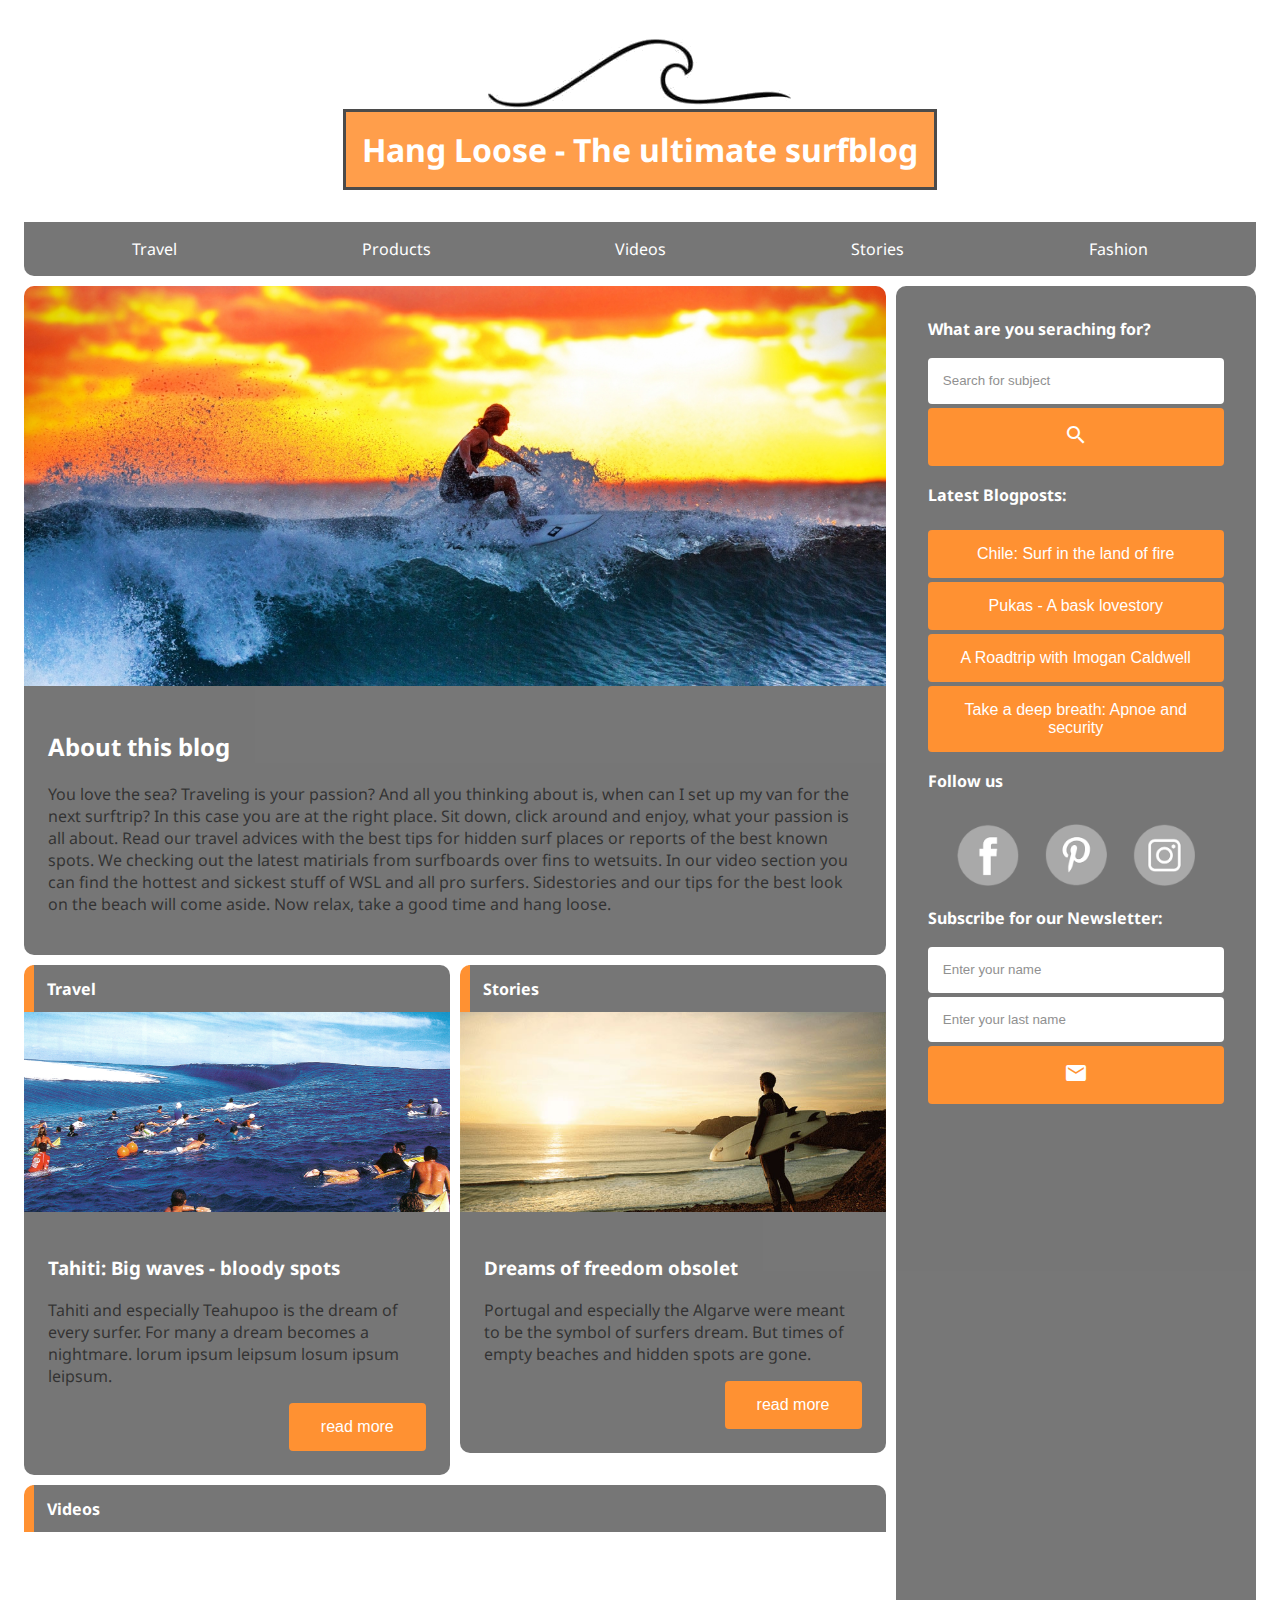
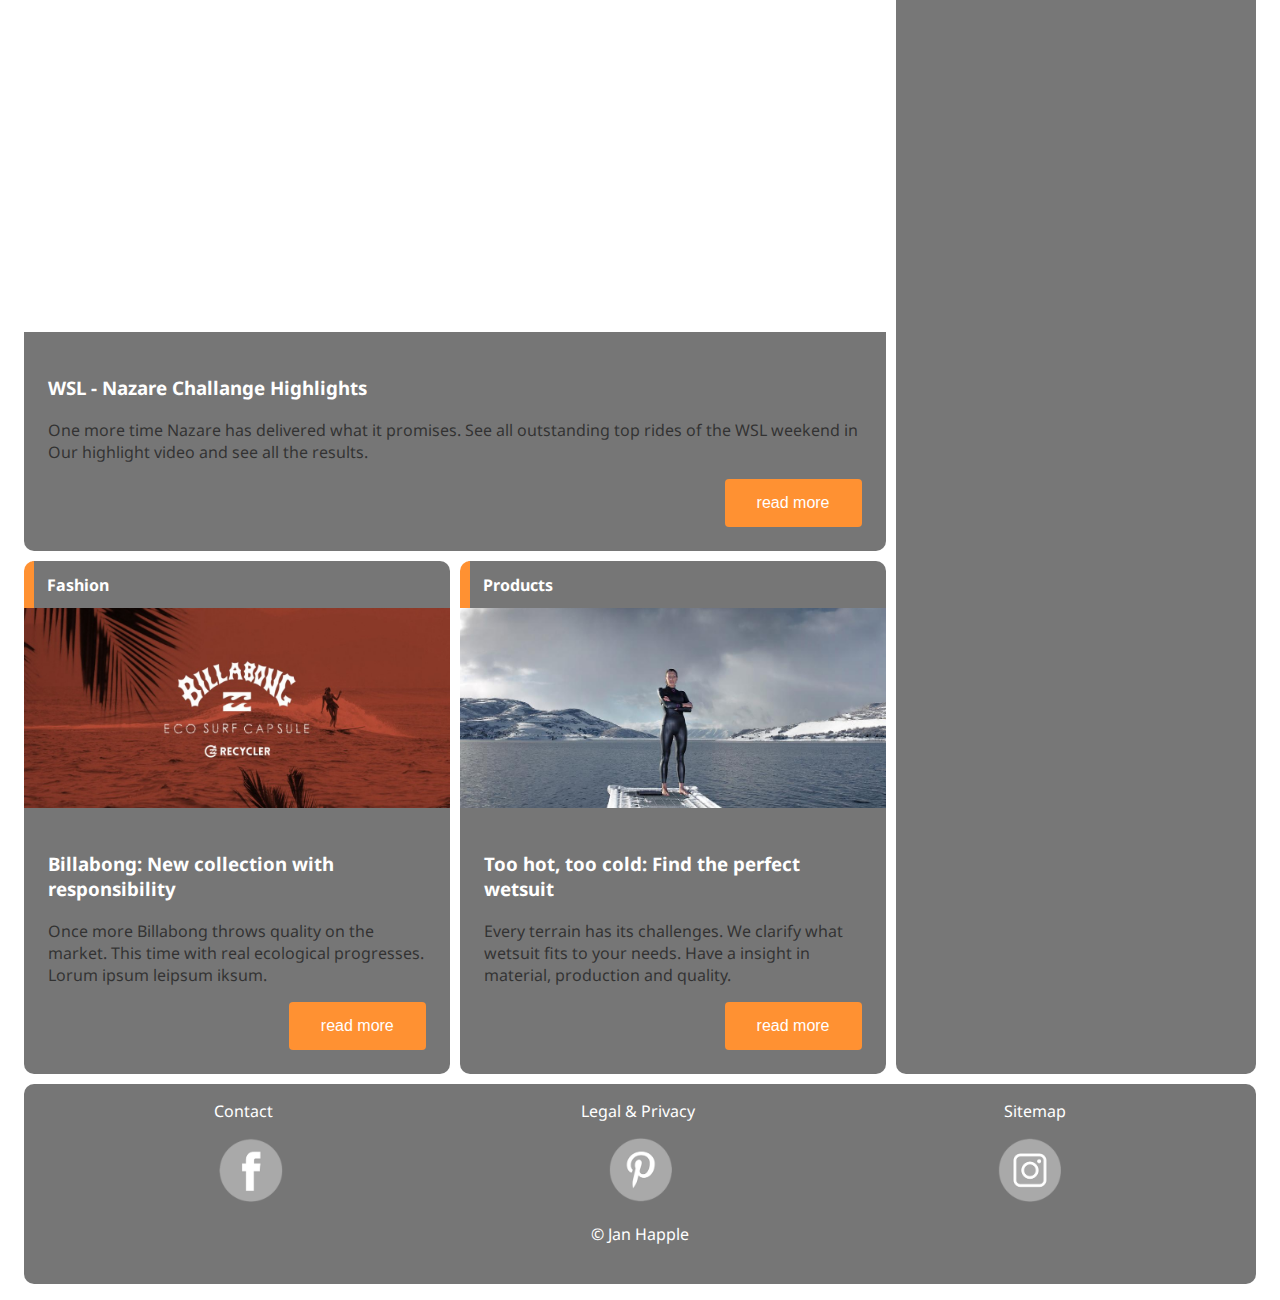
==== index.html @ a2649602 "Add files via upload" ====
<!DOCTYPE html>
<html>
  
  <head>
    <meta charset="utf-8">
    <title>Hang Loose - The ultimate surfblog</title>
    <meta name="description" content="Hang loose - The ultimate Surfblog for all surfers and interested water sports enthusiasts">
    <meta name="keywords" content="Surfblog, surf, travel, swells, surf material, surf fashion, wetsuits, surf boards">
    <meta name="author" content="Jan Happle">
    <link href="https://fonts.googleapis.com/css2?family=Noto+Sans&display=swap" rel="stylesheet">
    <link href="https://fonts.googleapis.com/icon?family=Material+Icons" rel="stylesheet">
    <link rel="icon" href="img/flavicon.png">
    <meta content="width=device-width, initial-scale=1, maximum-scale=1" name="viewport">
    <link rel="stylesheet" href="css/style.css">
  </head>

  <body>
      <div id="container">
        <div id="header">
          <header>
            <br>
            <div class="brand-logo-claim">
              <img src="img/wave-logo-transparent.png" alt="brand logo">
              <h1>Hang Loose - The ultimate surfblog</h1>  
            </div>
          </header>
          <nav>
            <ul>
              <li><a href="#">Travel</a></li>
              <li><a href="#">Products</a></li>
              <li><a href="#">Videos</a></li>
              <li><a href="#">Stories</a></li>
              <li><a href="#">Fashion</a></li>
            </ul>
          </nav>
        </div>

        <div id="content">
          <content>
            <section>
              <div id="ol-foto-content" class="foto-one">
                <!-- <img src="#" alt="header picture"> -->    
              </div>
            </section>
            <section>
              <div class="txt-box">
                <h2>About this blog</h2>
                  <p>
                  You love the sea? Traveling is your passion? And all you thinking about is, when can I set up my van for the next surftrip? 
                  In this case you are at the right place. Sit down, click around and enjoy, what your passion is all about. Read our travel advices with 
                  the best tips for hidden surf places or reports of the best known spots. We checking out the latest matirials from surfboards over fins 
                  to wetsuits. In our video section you can find the hottest and sickest stuff of WSL and all pro surfers. Sidestories and our tips for
                  the best look on the beach will come aside. Now relax, take a good time and hang loose.
                  </p>
              </div>
            </section>    
          </content>
        </div>

        <div id="box-l">
          <content>
            <section>
              <p class="hd-link">
                <a href="#"><strong>Travel</strong></a>
              </p>
              <div id="dl-foto-content" class="foto-two">
                <!-- <img src="#" alt="header picture"> -->    
              </div>
            </section>
            <section>
              <div class="txt-box">
                <h3>Tahiti: Big waves - bloody spots</h3>
                <p>Tahiti and especially Teahupoo is the dream of every surfer. For many a dream becomes a nightmare. lorum ipsum leipsum losum ipsum leipsum.</p>
                <button class="btn"><a href="blogpost.html">read more</a></button>
              </div>
            </section>    
          </content>
        </div>

        <div id="box-r">
          <content>
            <section>
              <p class="hd-link">
                <a href="#"><strong>Stories</strong></a>
              </p>
              <div id="dl-foto-content" class="foto-three">
                <!-- <img src="#" alt="header picture"> -->    
              </div>
            </section>
            <section>
              <div class="txt-box">
                <h3>Dreams of freedom obsolet</h3>
                <p>Portugal and especially the Algarve were meant to be the symbol of surfers dream. But times of empty beaches and hidden spots are gone.</p>
                <button class="btn"><a href="#">read more</a></button>
              </div>
            </section>
          </content>
        </div>

        <div id="cont">
          <content>
            <section>
              <p class="hd-link">
                <a href="#"><strong>Videos</strong></a>
              </p>
              <div id="ol-foto-content" class="foto-four">
                <!-- <img src="#" alt="header picture"> -->    
              </div>
            </section>
            <section>
              <div class="txt-box">
                <h3>WSL - Nazare Challange Highlights</h3>
                  <p>One more time Nazare has delivered what it promises. See all outstanding top rides of the WSL weekend in Our highlight video and see all the results.</p>
                  <button class="btn"><a href="#">read more</a></button>
              </div>
            </section>    
          </content>
        </div>

        <div id="box-ll">
          <content>
            <section>
              <p class="hd-link">
                <a href="#"><strong>Fashion</strong></a>
              </p>
              <div id="dl-foto-content" class="foto-five">
                <!-- <img src="#" alt="header picture"> -->    
              </div>
            </section>
            <section>
              <div class="txt-box">
                <h3>Billabong: New collection with responsibility</h3>
                <p>Once more Billabong throws quality on the market. This time with real ecological progresses. Lorum ipsum leipsum iksum.</p>
                <button class="btn"><a href="#">read more</a></button>
              </div>
            </section>    
          </content>
        </div>

        <div id="box-rr">
          <content>
            <section>
              <p class="hd-link">
                <a href="#"><strong>Products</strong></a>
              </p>
              <div id="dl-foto-content" class="foto-six">
                <!-- <img src="#" alt="header picture"> -->    
              </div>
            </section>
            <section>
              <div class="txt-box">
                <h3>Too hot, too cold: Find the perfect wetsuit</h3>
                <p>Every terrain has its challenges. We clarify what wetsuit fits to your needs. Have a insight in material, production and quality.</p>
                <button class="btn"><a href="#">read more</a></button>
              </div>
            </section>
          </content>
        </div>
        
        <div id="sidebar">        
          <aside>
            <div class="sd-box-one">
              <form>
                <label for="search-query"><strong>What are you seraching for?</strong></label>
                <p></p>
                <input type="search" placeholder="Search for subject"><br>
                <button type="submit" class="s-btn"><span class="material-icons">search</span></button>
              </form>
            </div>

            <div class="sd-box-two"> 
              <strong>Latest Blogposts:</strong>
              <br>
              <button class="s-btn"><a href="#">Chile: Surf in the land of fire</a></button>
              <button class="s-btn"><a href="#">Pukas - A bask lovestory</a></button>
              <button class="s-btn"><a href="#">A Roadtrip with Imogan Caldwell</a></button>
              <button class="s-btn"><a href="#">Take a deep breath: Apnoe and security</a></button>
            </div>  
            
            <strong>Follow us</strong>
            <p></p>
            <div class="sd-box-three">
                <a href="https://de-de.facebook.com/" target="_blank"><img style="width: 70%;" src="img/facebook-icon.png"></a>
                <a href="https://www.pinterest.de/" target="_blank"><img style="width: 70%;" src="img/pintrest-icon.png"></a>
                <a href="https://www.instagram.com/" target="_blank"><img style="width: 70%;" src="img/instagram-icon.png"></a>
            </div>

            <div class="sd-box-four">
              <form>
                <label for="search-query"><strong>Subscribe for our Newsletter:</strong></label>
                <p></p>
                <input class="input-newsletter" type="text" placeholder="Enter your name"><br>
                <input class="input-newsletter" type="text" placeholder="Enter your last name"><br>
                <button class="s-btn"><a href="#"><span class="material-icons">local_post_office</span></a></button>
              </form>
            </div>
          </aside>
        </div>

        <div id="search-mobile">
          <div class="sd-box-sm">
            <form>
              <label for="search-query"><strong>What are you seraching for?</strong></label>
              <p></p>
              <input type="search" placeholder="Search for subject"><br>
              <button type="submit" class="s-btn"><span class="material-icons">search</span></button>
            </form>
          </div>
        </div>

      <div id="footer">
        <footer>
            
            <div id="ft-links" class="ft-boxes">
              <a href="#">Contact</a>
              <a href="#">Legal & Privacy</a>
              <a href="#">Sitemap</a> 
            </div> 

            <div id="ft">
              <div id="ft-social-logos" class="ft-boxes">
                <a href="https://de-de.facebook.com/" target="_blank"><img style="width: 40%;" src="img/facebook-icon.png"></a>
                <a href="https://www.pinterest.de/" target="_blank"><img style="width: 40%;" src="img/pintrest-icon.png"></a>
                <a href="https://www.instagram.com/" target="_blank"><img style="width: 40%;" src="img/instagram-icon.png"></a>
              </div>

            <div id="ft-cr" class="ft-boxes">
              © Jan Happle
            </div>
          </div>
        </footer>
      </div>
    </div>
  </body>

</html>
---- css/style.css ----
@import "grid.css";
@import "pics&boxes.css";
@import "footer.css";
@import "sidebar.css";
@import "navbar.css";


/* generell styles */
body {
  color: black;
  font-family: "Noto Sans", sans-serif;
  background-image: url("https://images.pexels.com/photos/2744227/pexels-photo-2744227.jpeg?cs=srgb&dl=body-of-water-2744227.jpg&fm=jpg");
  background-size: cover;
}

* {
  box-sizing: border-box;
}


/* links */
a {
  text-decoration: none;
  color: white;
}

a:hover {
  color: black;
}


/* buttons */
button:hover {
  background-color: #ffba66;
}

.btn {
  background-color: #ff7600;
  color: white;
  border: none;
  padding: 15px 32px;
  text-align: center;
  font-size: 16px;
  border-radius: 4px;
  float: right;
  cursor: pointer;
}


/*headings & font-weight */
h2, h3, h4 {
  color: white;
}

h1 {
  color: white;
  background-color: #ff7600;
  border: 3px solid black;
  opacity: 0.7;
  padding: 0.5em;
  margin: 0 1em 1em 1em;
}

strong {
  color: white;
}


/* icons */
.material-icons {
  color: white;
}


/* input fields */
input {
  width: 100%;
  padding: 1em;
  margin: 2px 0;
  border: 2px solid white;
  border-radius: 4px;
}
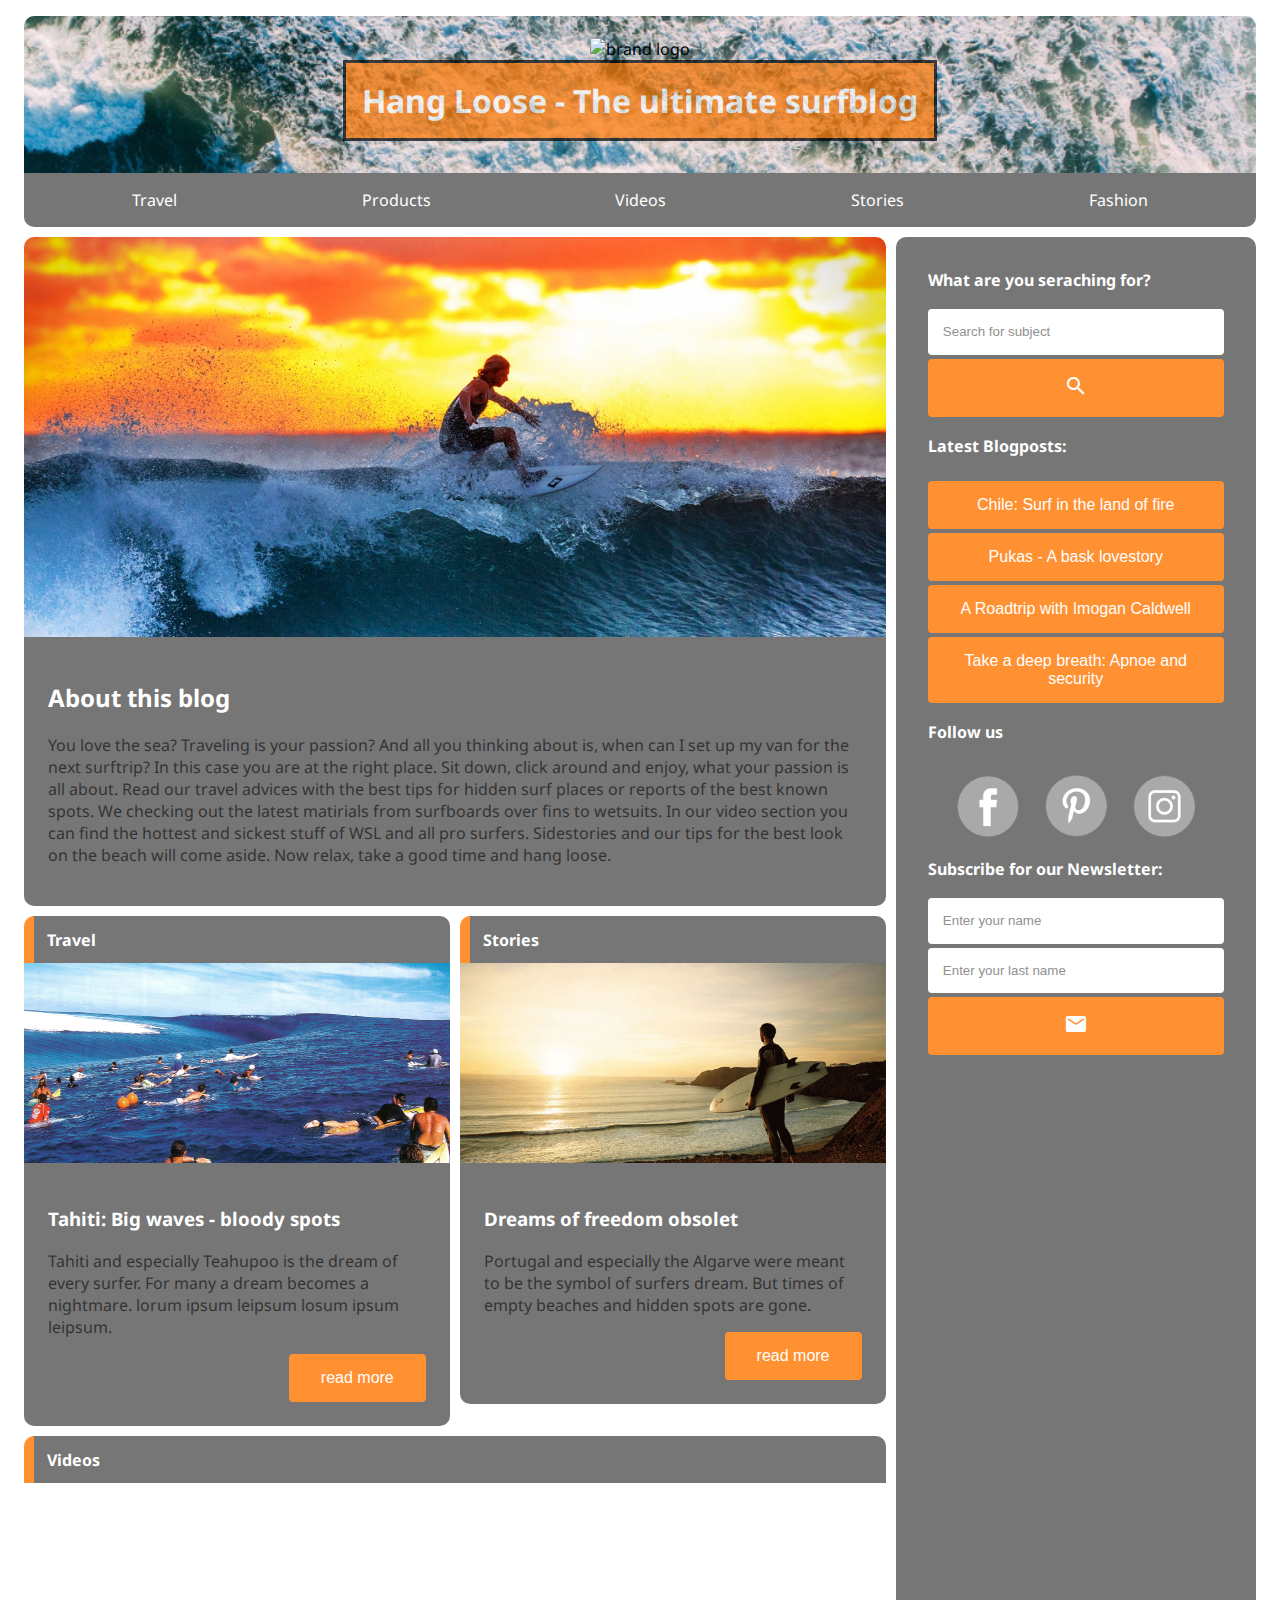
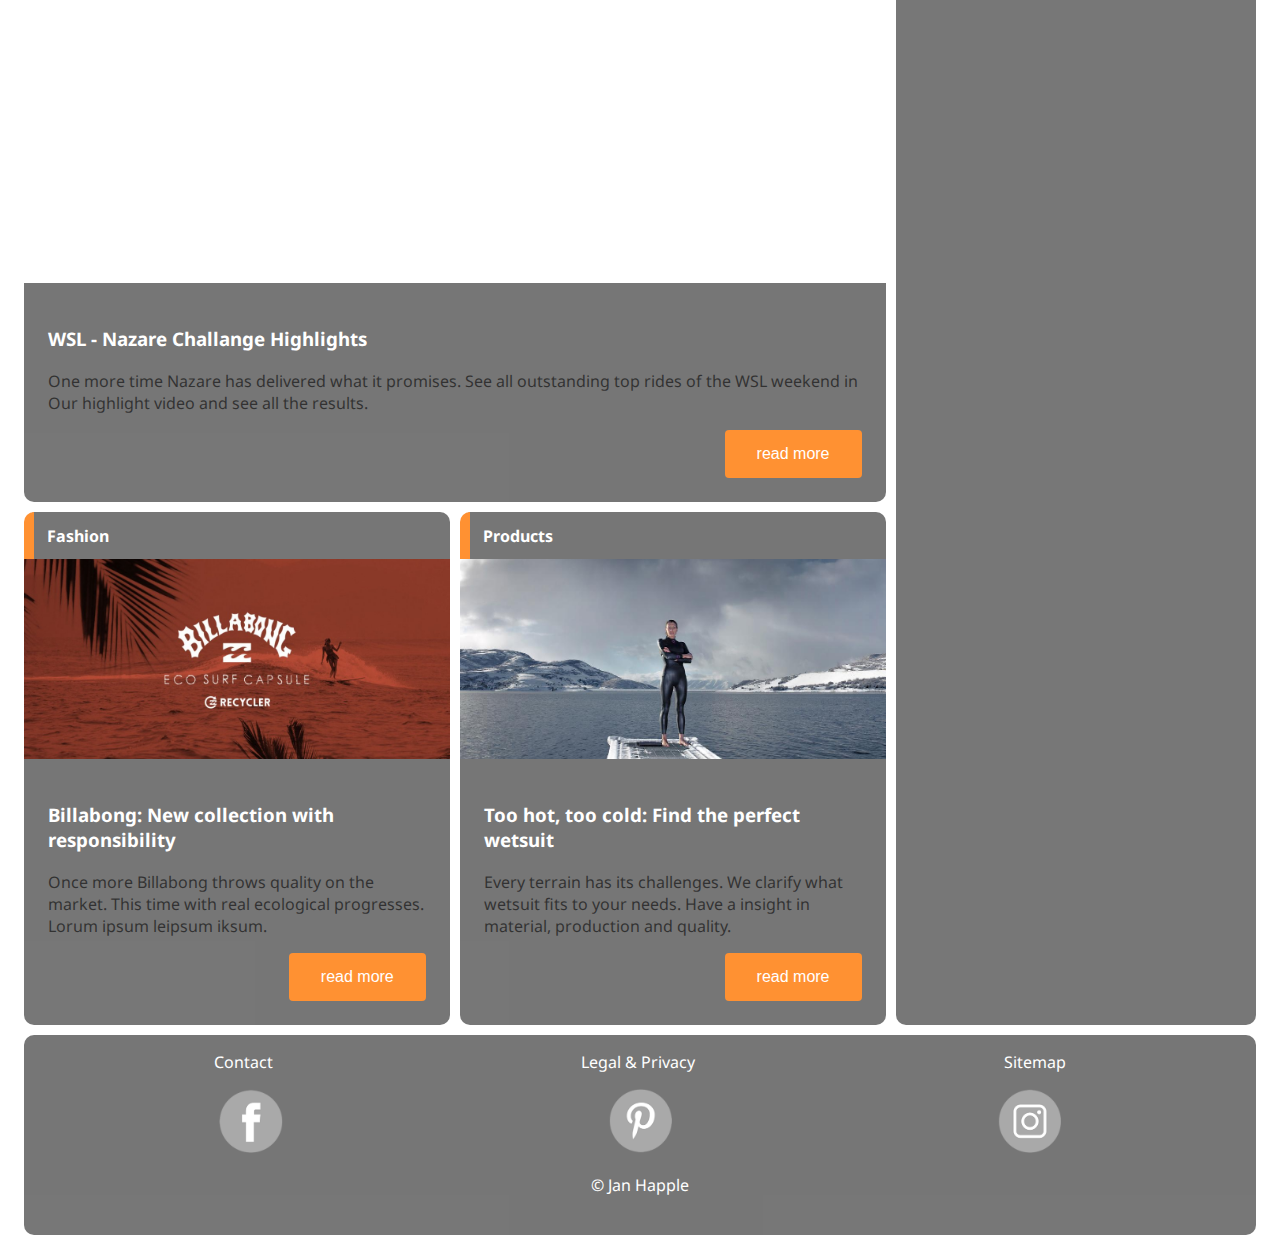
==== commit 40b0e060: "Update index.html" ====
--- a/index.html
+++ b/index.html
@@ -1,5 +1,5 @@
 <!DOCTYPE html>
-<html>
+<html lang="eng">
   
   <head>
     <meta charset="utf-8">
@@ -20,7 +20,7 @@
           <header>
             <br>
             <div class="brand-logo-claim">
-              <img src="img/wave-logo-transparent.png" alt="brand logo">
+              <img src="img/hangloose-logo-r.png" alt="brand logo">
               <h1>Hang Loose - The ultimate surfblog</h1>  
             </div>
           </header>
@@ -233,4 +233,4 @@
     </div>
   </body>
 
-</html>+</html>
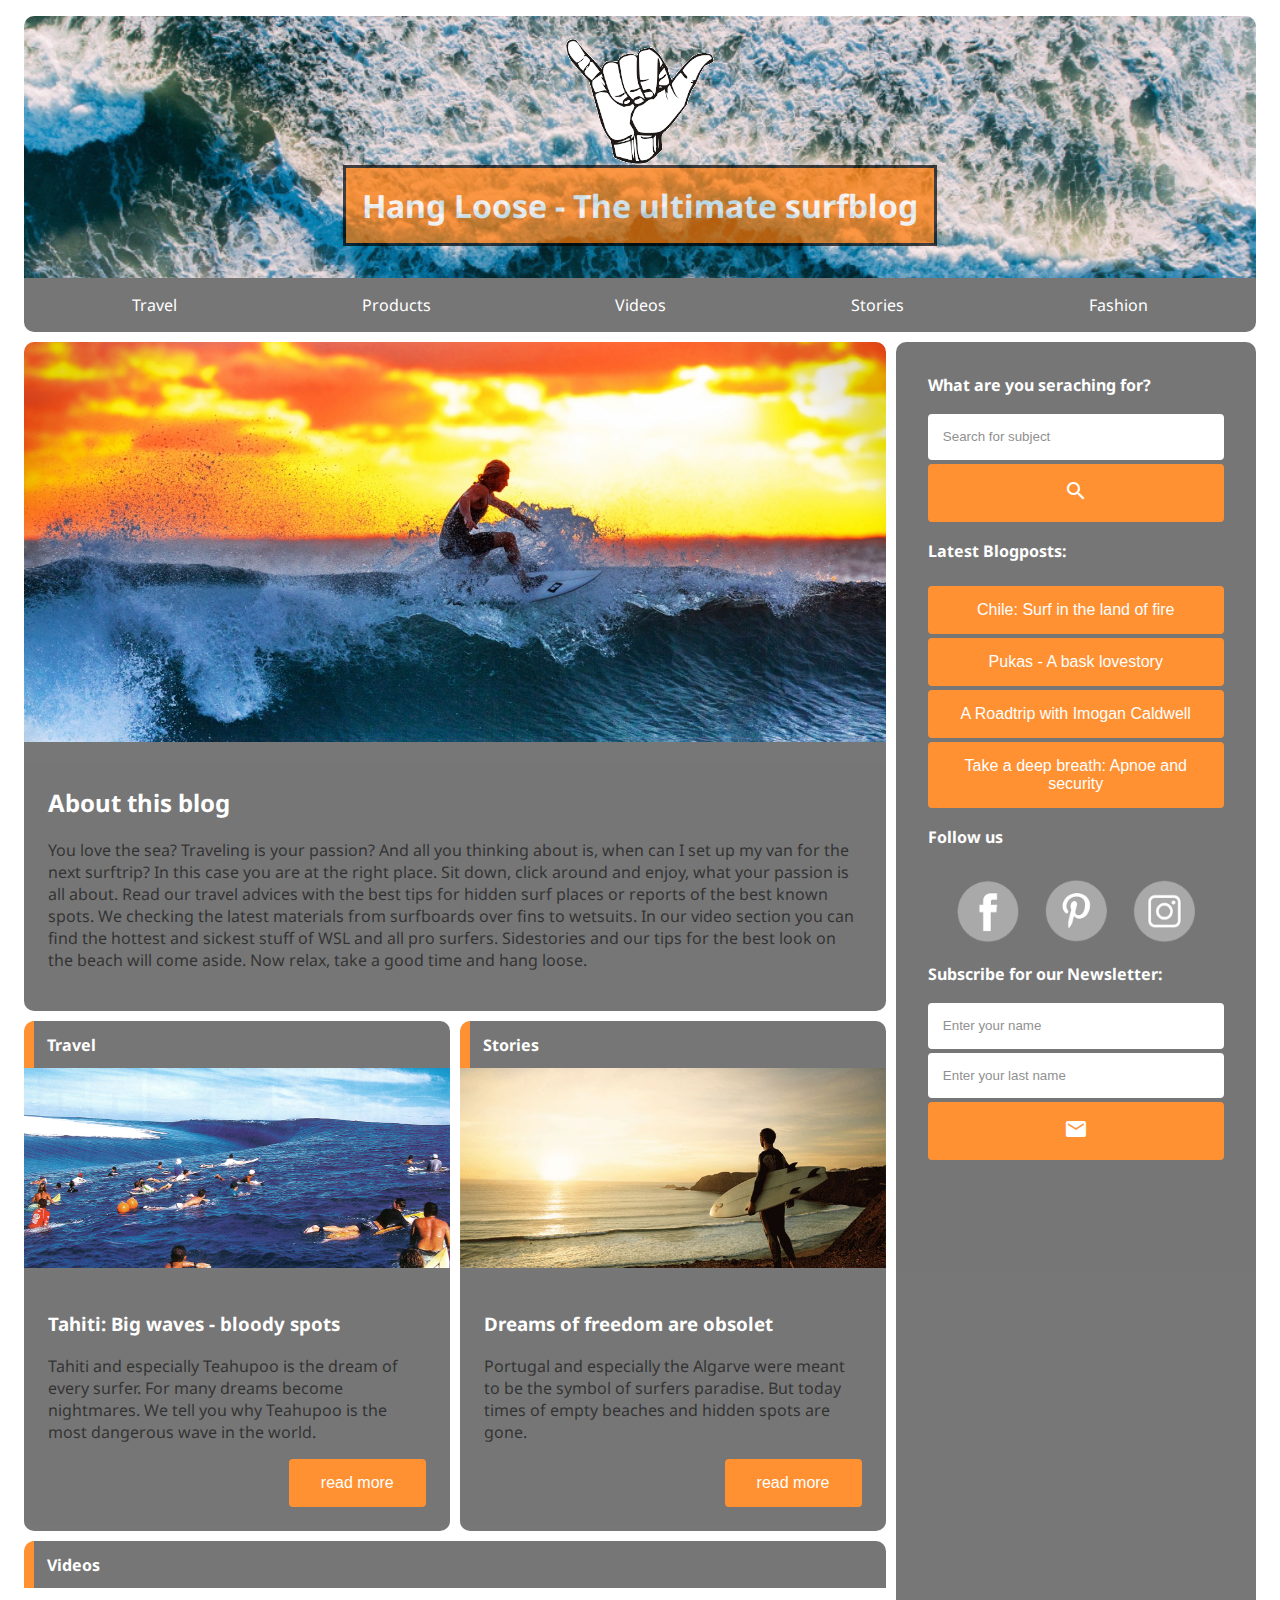
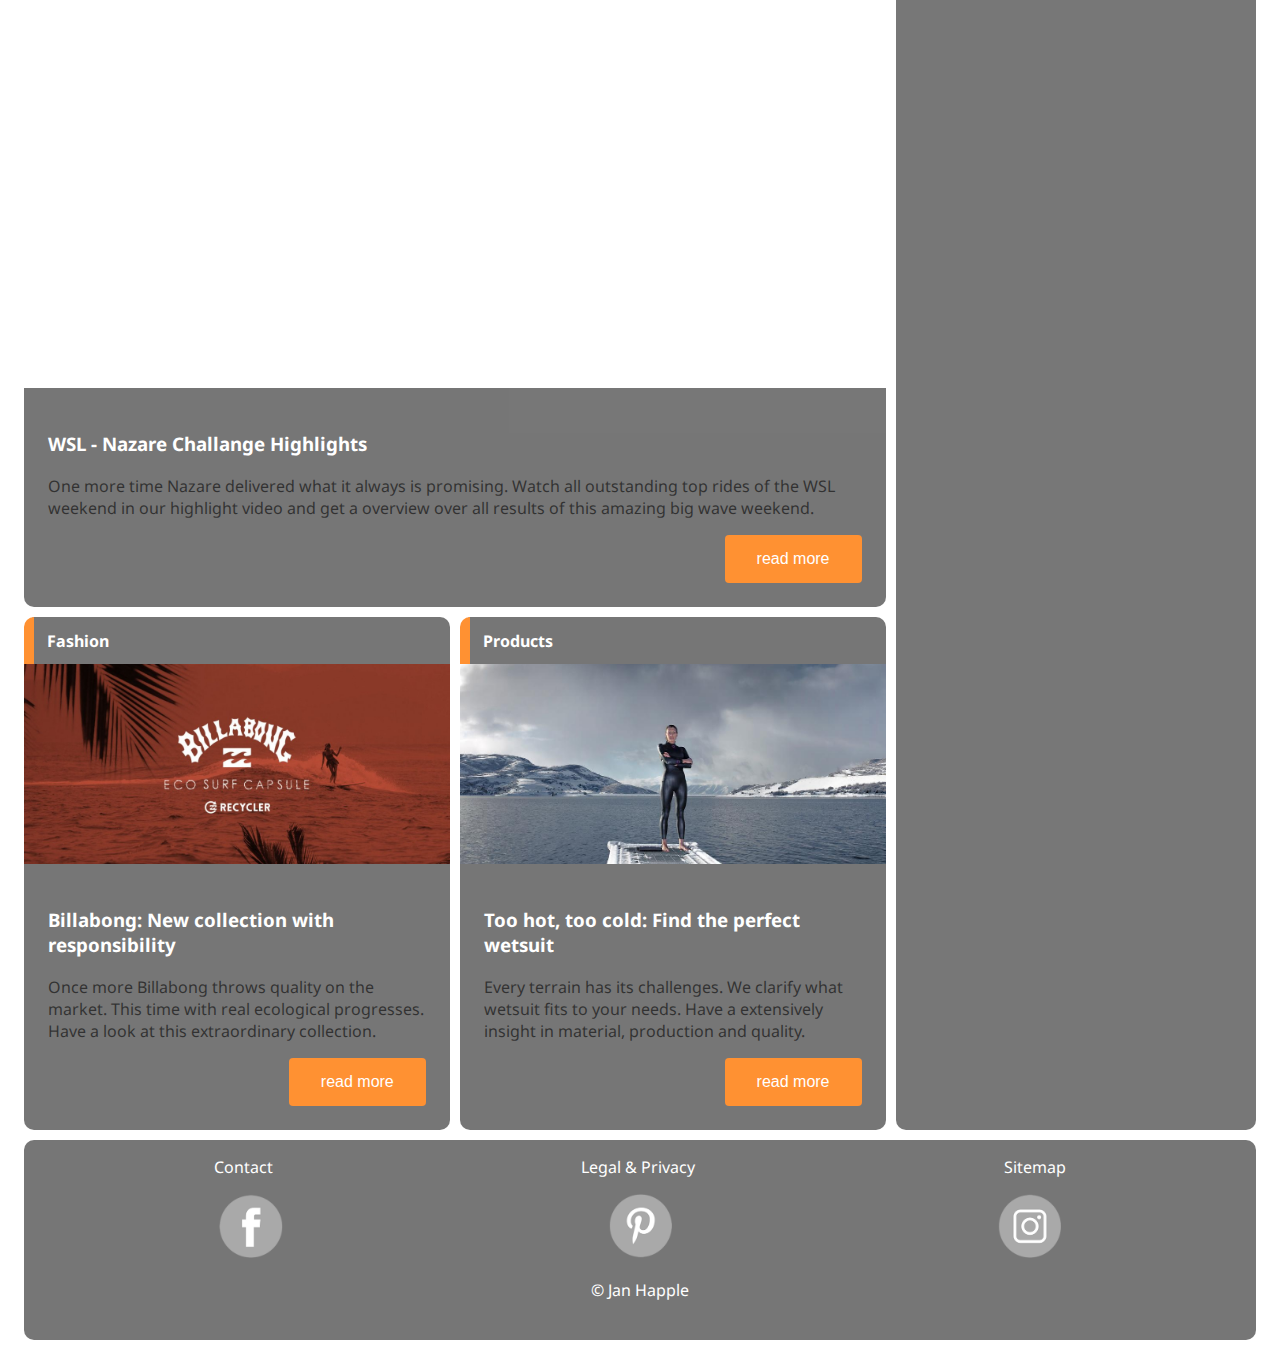
==== commit 5ef8ba01: "Add files via upload" ====
--- a/index.html
+++ b/index.html
@@ -1,5 +1,5 @@
 <!DOCTYPE html>
-<html lang="eng">
+<html lang="en">
   
   <head>
     <meta charset="utf-8">
@@ -22,6 +22,7 @@
             <div class="brand-logo-claim">
               <img src="img/hangloose-logo-r.png" alt="brand logo">
               <h1>Hang Loose - The ultimate surfblog</h1>  
+              <!--<img src="img/hangloose-logo-r.png" alt="brand logo">-->
             </div>
           </header>
           <nav>
@@ -48,7 +49,7 @@
                   <p>
                   You love the sea? Traveling is your passion? And all you thinking about is, when can I set up my van for the next surftrip? 
                   In this case you are at the right place. Sit down, click around and enjoy, what your passion is all about. Read our travel advices with 
-                  the best tips for hidden surf places or reports of the best known spots. We checking out the latest matirials from surfboards over fins 
+                  the best tips for hidden surf places or reports of the best known spots. We checking the latest materials from surfboards over fins 
                   to wetsuits. In our video section you can find the hottest and sickest stuff of WSL and all pro surfers. Sidestories and our tips for
                   the best look on the beach will come aside. Now relax, take a good time and hang loose.
                   </p>
@@ -70,8 +71,8 @@
             <section>
               <div class="txt-box">
                 <h3>Tahiti: Big waves - bloody spots</h3>
-                <p>Tahiti and especially Teahupoo is the dream of every surfer. For many a dream becomes a nightmare. lorum ipsum leipsum losum ipsum leipsum.</p>
-                <button class="btn"><a href="blogpost.html">read more</a></button>
+                <p>Tahiti and especially Teahupoo is the dream of every surfer. For many dreams become nightmares. We tell you why Teahupoo is the most dangerous wave in the world.</p>
+                <a href="blogpost.html"><button class="btn">read more</button></a>
               </div>
             </section>    
           </content>
@@ -89,9 +90,9 @@
             </section>
             <section>
               <div class="txt-box">
-                <h3>Dreams of freedom obsolet</h3>
-                <p>Portugal and especially the Algarve were meant to be the symbol of surfers dream. But times of empty beaches and hidden spots are gone.</p>
-                <button class="btn"><a href="#">read more</a></button>
+                <h3>Dreams of freedom are obsolet</h3>
+                <p>Portugal and especially the Algarve were meant to be the symbol of surfers paradise. But today times of empty beaches and hidden spots are gone.</p>
+                <a href="blogpost.html"><button class="btn">read more</button></a>
               </div>
             </section>
           </content>
@@ -110,8 +111,9 @@
             <section>
               <div class="txt-box">
                 <h3>WSL - Nazare Challange Highlights</h3>
-                  <p>One more time Nazare has delivered what it promises. See all outstanding top rides of the WSL weekend in Our highlight video and see all the results.</p>
-                  <button class="btn"><a href="#">read more</a></button>
+                  <p>One more time Nazare delivered what it always is promising. Watch all outstanding top rides of the WSL weekend in our highlight video and get a 
+                    overview over all results of this amazing big wave weekend.</p>
+                  <a href="blogpost.html"><button class="btn">read more</button></a>
               </div>
             </section>    
           </content>
@@ -130,8 +132,8 @@
             <section>
               <div class="txt-box">
                 <h3>Billabong: New collection with responsibility</h3>
-                <p>Once more Billabong throws quality on the market. This time with real ecological progresses. Lorum ipsum leipsum iksum.</p>
-                <button class="btn"><a href="#">read more</a></button>
+                <p>Once more Billabong throws quality on the market. This time with real ecological progresses. Have a look at this extraordinary collection.</p>
+                <a href="blogpost.html"><button class="btn">read more</button></a>
               </div>
             </section>    
           </content>
@@ -150,8 +152,8 @@
             <section>
               <div class="txt-box">
                 <h3>Too hot, too cold: Find the perfect wetsuit</h3>
-                <p>Every terrain has its challenges. We clarify what wetsuit fits to your needs. Have a insight in material, production and quality.</p>
-                <button class="btn"><a href="#">read more</a></button>
+                <p>Every terrain has its challenges. We clarify what wetsuit fits to your needs. Have a extensively insight in material, production and quality.</p>
+                <a href="blogpost.html"><button class="btn">read more</button></a>
               </div>
             </section>
           </content>
@@ -171,10 +173,10 @@
             <div class="sd-box-two"> 
               <strong>Latest Blogposts:</strong>
               <br>
-              <button class="s-btn"><a href="#">Chile: Surf in the land of fire</a></button>
-              <button class="s-btn"><a href="#">Pukas - A bask lovestory</a></button>
-              <button class="s-btn"><a href="#">A Roadtrip with Imogan Caldwell</a></button>
-              <button class="s-btn"><a href="#">Take a deep breath: Apnoe and security</a></button>
+              <a href="blogpost.html"><button class="s-btn">Chile: Surf in the land of fire</button></a>
+              <a href="blogpost.html"><button class="s-btn">Pukas - A bask lovestory</button></a>
+              <a href="blogpost.html"><button class="s-btn">A Roadtrip with Imogan Caldwell</button></a>
+              <a href="blogpost.html"><button class="s-btn">Take a deep breath: Apnoe and security</button></a>
             </div>  
             
             <strong>Follow us</strong>
@@ -233,4 +235,4 @@
     </div>
   </body>
 
-</html>
+</html>--- a/css/style.css
+++ b/css/style.css
@@ -23,11 +23,6 @@
   text-decoration: none;
   color: white;
 }
-
-a:hover {
-  color: black;
-}
-
 
 /* buttons */
 button:hover {
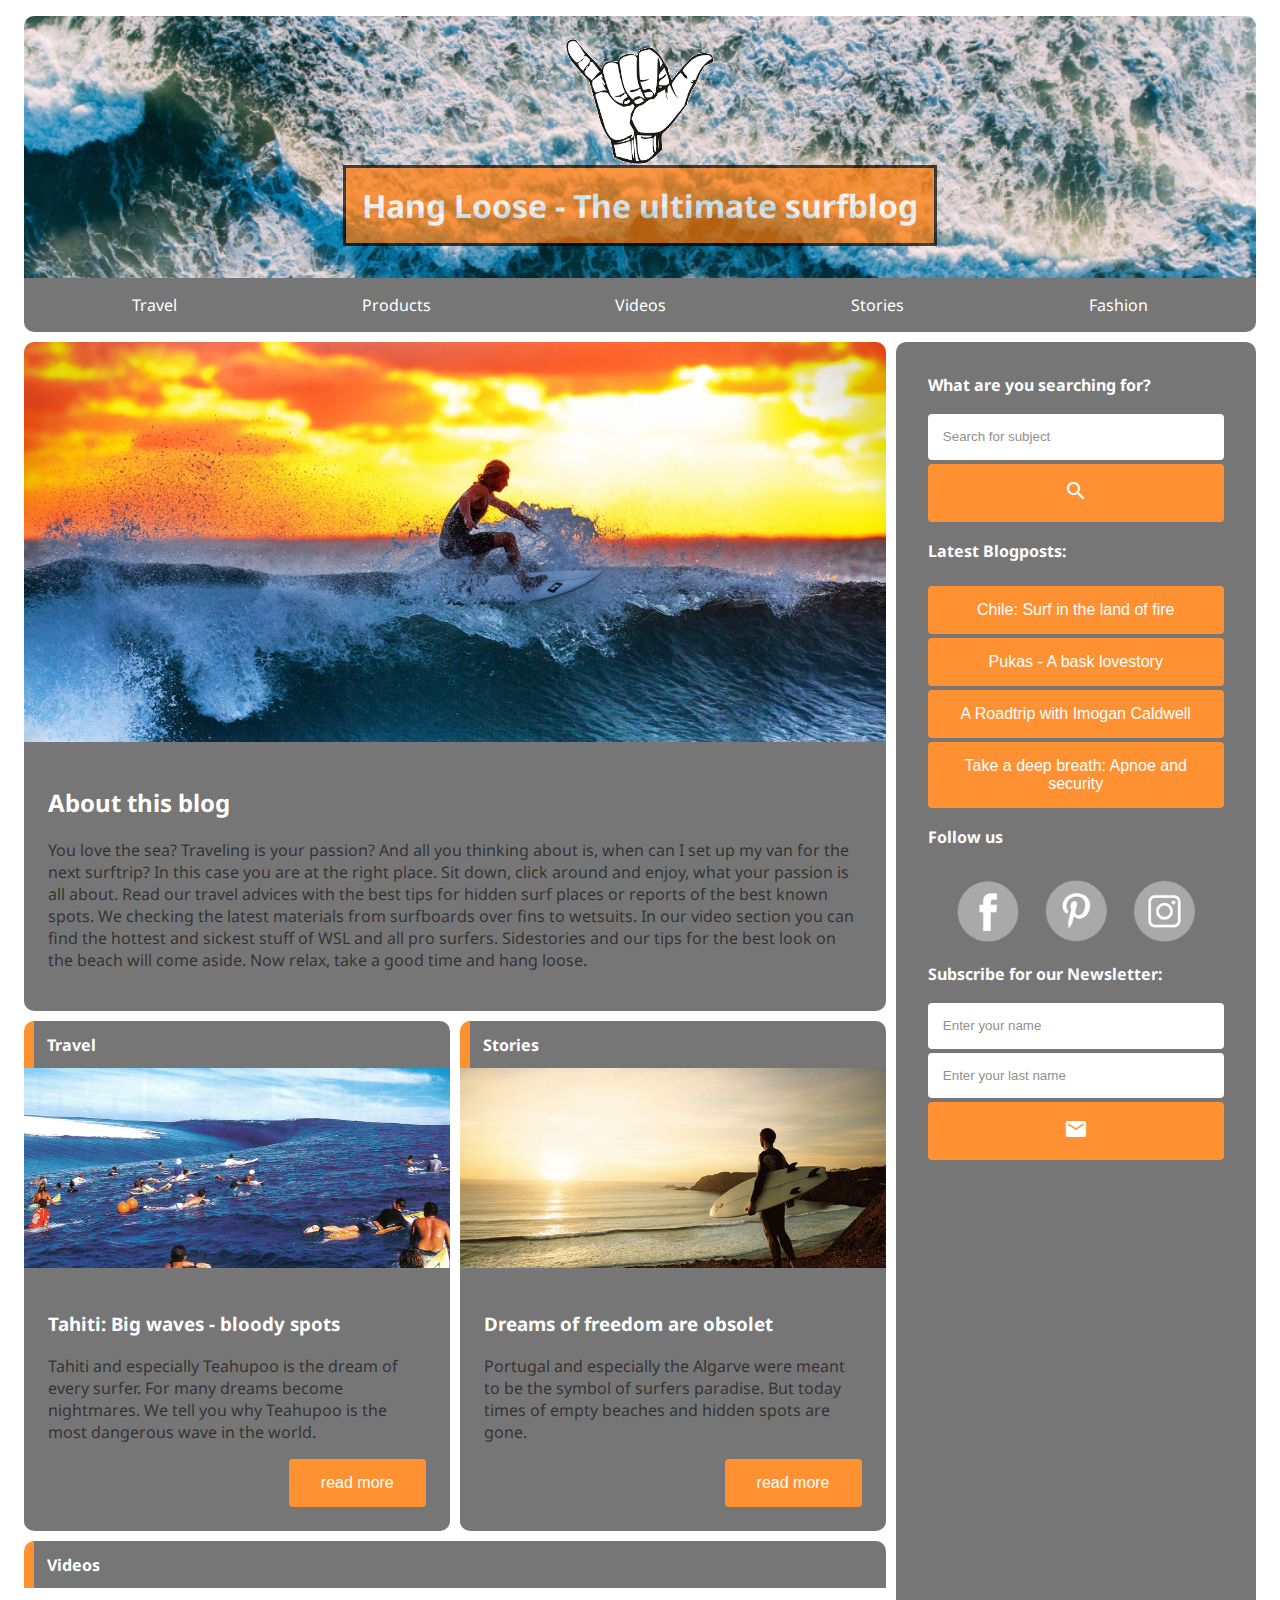
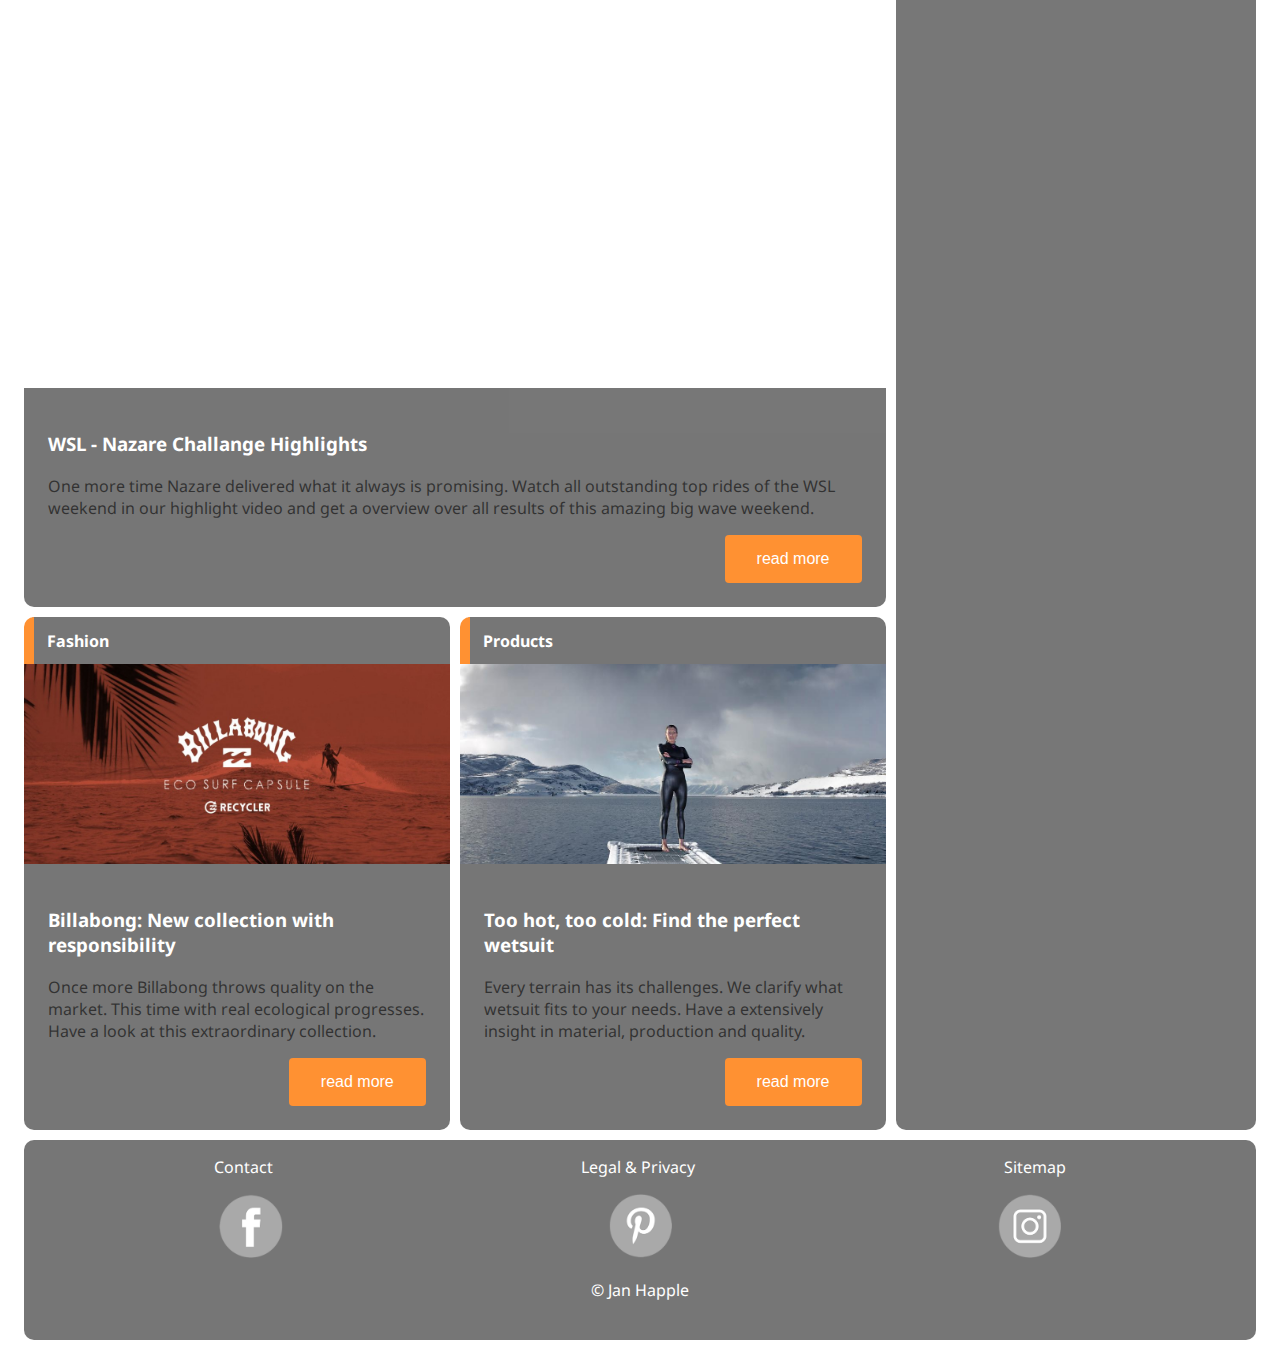
==== commit 6fbc8259: "spelling mistake / searchquery" ====
--- a/index.html
+++ b/index.html
@@ -163,7 +163,7 @@
           <aside>
             <div class="sd-box-one">
               <form>
-                <label for="search-query"><strong>What are you seraching for?</strong></label>
+                <label for="search-query"><strong>What are you searching for?</strong></label>
                 <p></p>
                 <input type="search" placeholder="Search for subject"><br>
                 <button type="submit" class="s-btn"><span class="material-icons">search</span></button>
@@ -235,4 +235,4 @@
     </div>
   </body>
 
-</html>+</html>
